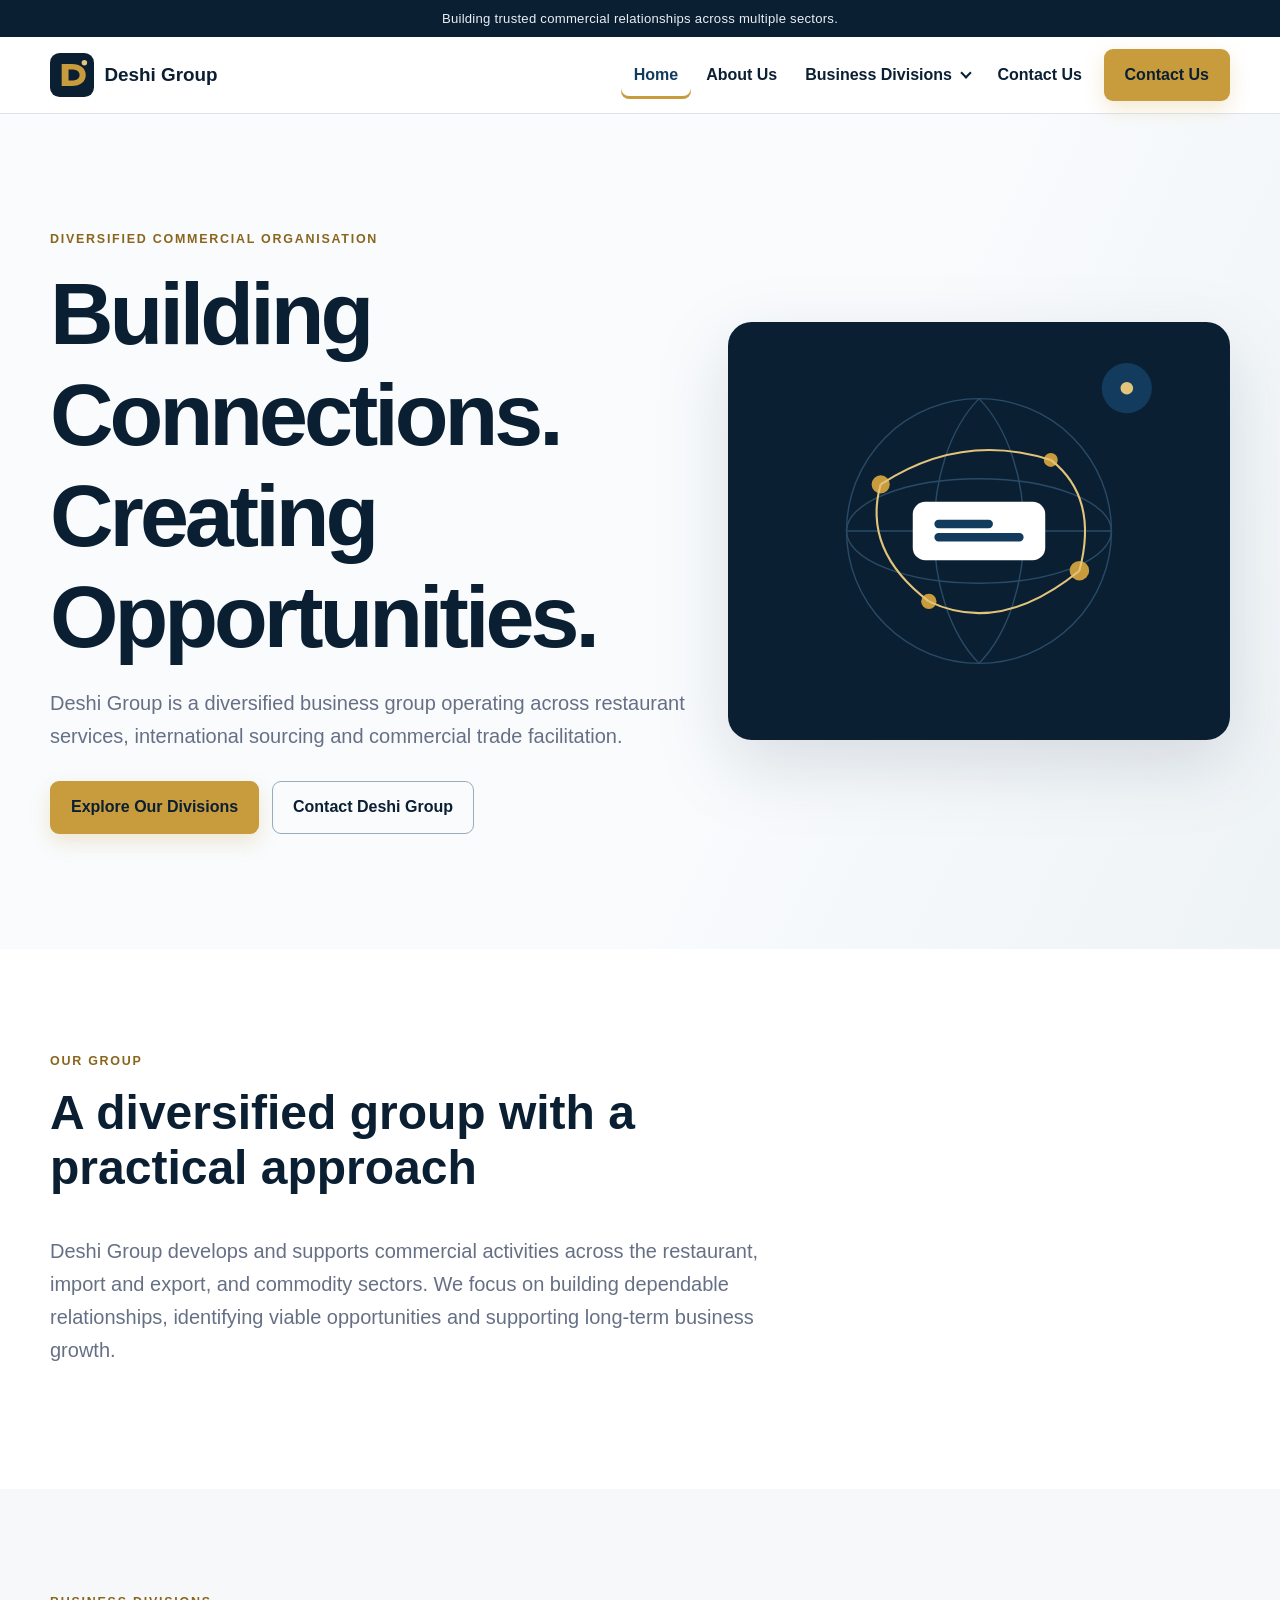
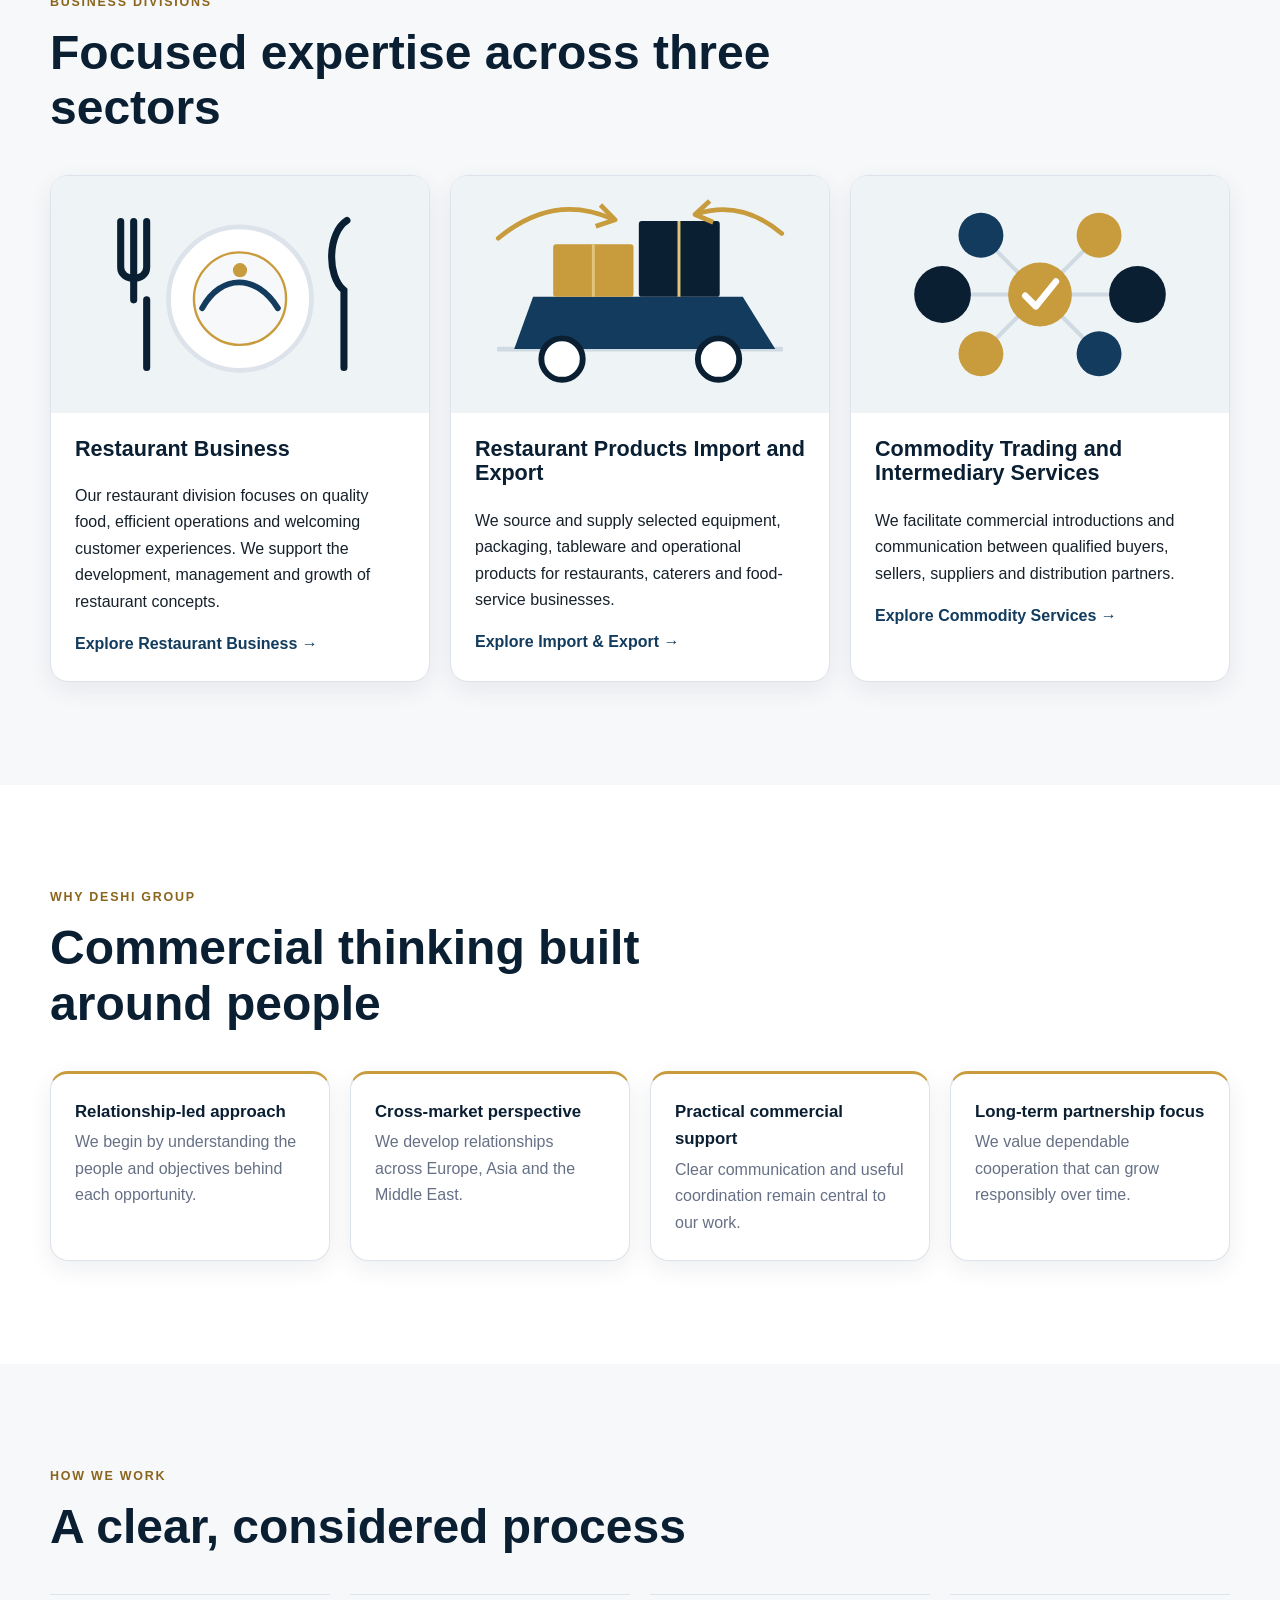
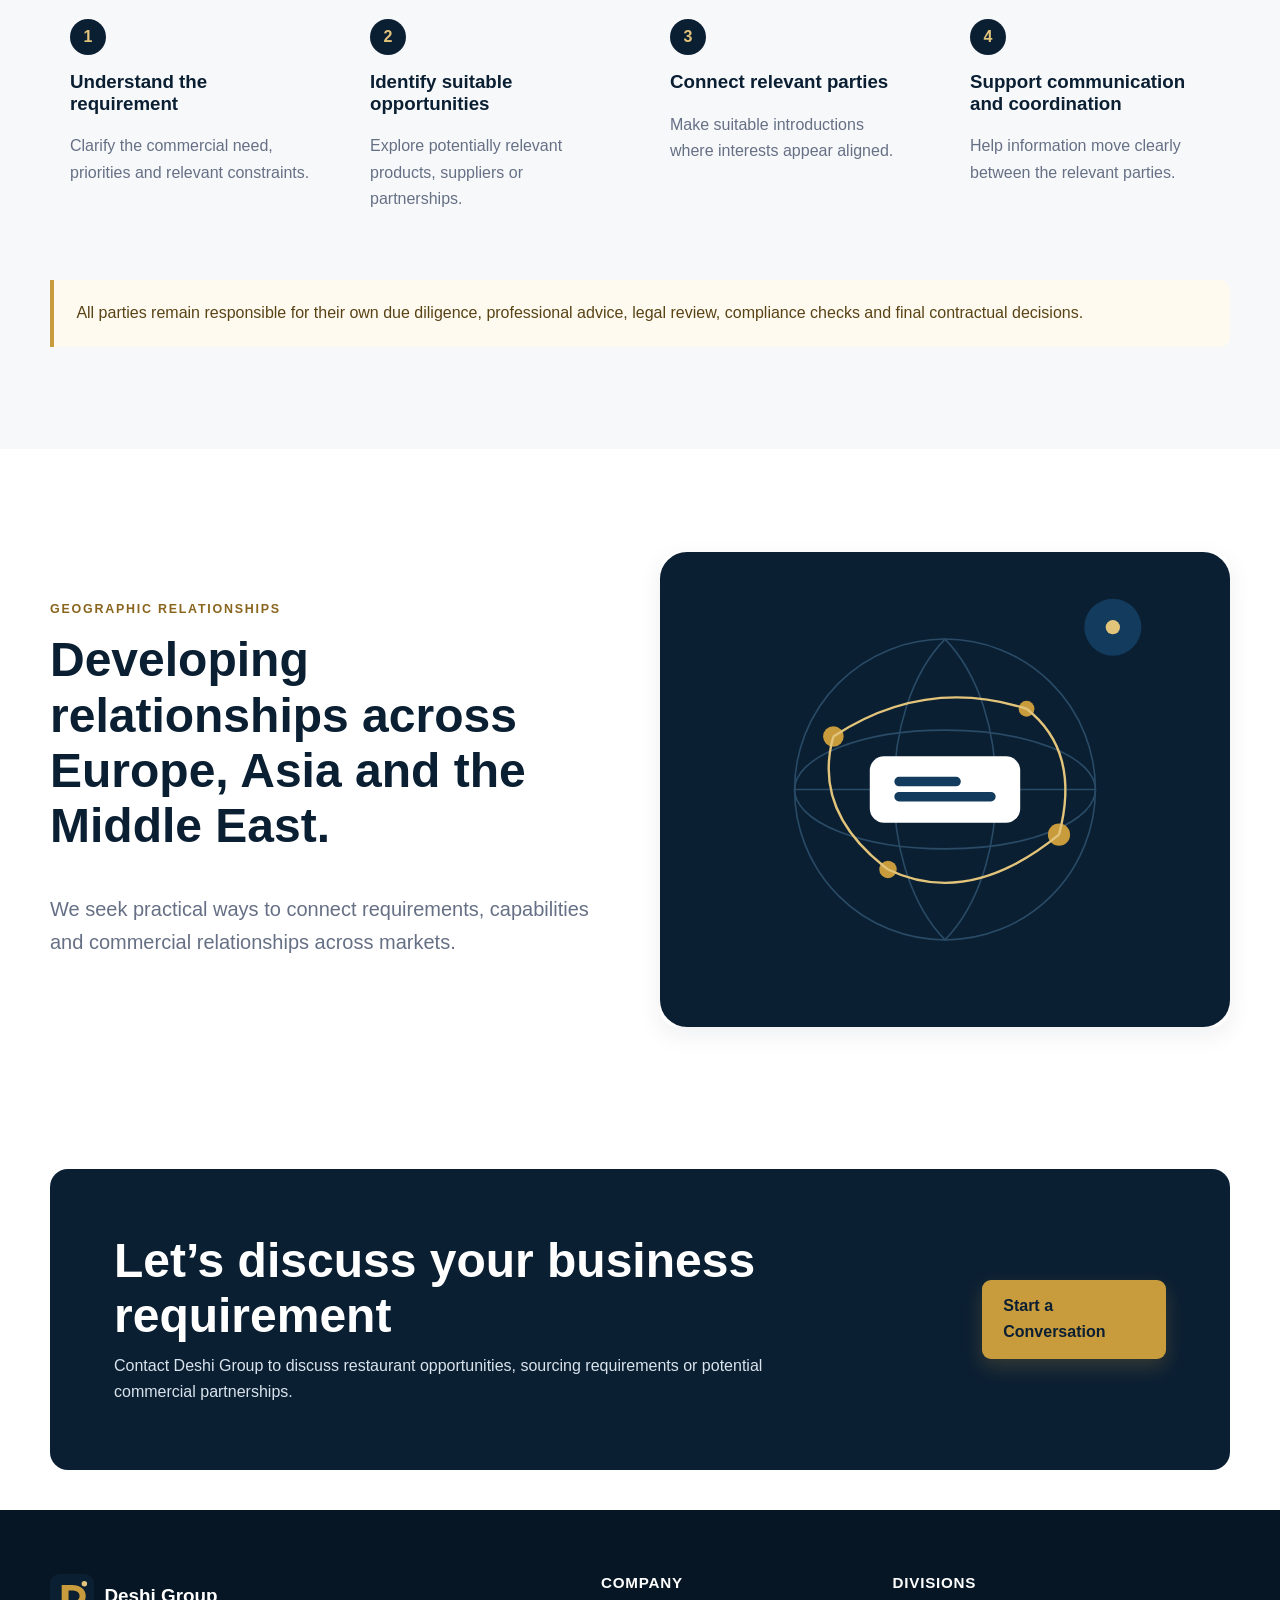
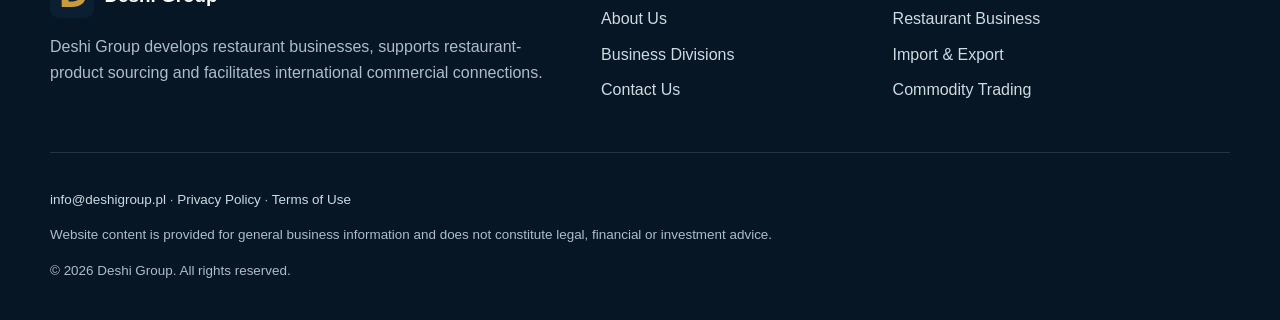
==== deshi-group-website/index.html @ 90df2161 "Initial commit via Netlify [skip ci]" ====
<!doctype html><html lang="en" class="no-js"><head>
<meta charset="utf-8"><meta name="viewport" content="width=device-width,initial-scale=1">
<title>Deshi Group | Building Connections. Creating Opportunities.</title>
<meta name="description" content="Deshi Group develops restaurant businesses, supports restaurant-product sourcing and facilitates commercial connections across Europe, Asia and the Middle East.">
<link rel="canonical" href="https://deshigroup.pl/"><meta property="og:title" content="Deshi Group | Building Connections. Creating Opportunities."><meta property="og:description" content="A diversified commercial group focused on restaurant services, sourcing and trade facilitation."><meta property="og:type" content="website"><meta property="og:url" content="https://deshigroup.pl/"><meta property="og:image" content="https://deshigroup.pl/images/hero-business.svg"><meta name="twitter:card" content="summary_large_image"><meta name="twitter:title" content="Deshi Group"><meta name="twitter:description" content="Building connections and creating commercial opportunities."><meta name="twitter:image" content="https://deshigroup.pl/images/hero-business.svg">
<link rel="icon" href="images/favicon.svg" type="image/svg+xml"><link rel="manifest" href="site.webmanifest"><meta name="theme-color" content="#0B1F33"><link rel="stylesheet" href="css/style.css"><script defer src="js/script.js"></script>
<script type="application/ld+json">{"@context":"https://schema.org","@type":"Organization","name":"Deshi Group","url":"https://deshigroup.pl/","email":"info@deshigroup.pl","logo":"https://deshigroup.pl/images/logo-placeholder.svg"}</script></head><body>
<a class="skip-link" href="#main">Skip to content</a><div class="announcement">Building trusted commercial relationships across multiple sectors.</div>
<header class="site-header"><div class="container header-inner"><a class="brand" href="index.html"><img src="images/logo-placeholder.svg" alt="" width="44" height="44">Deshi Group</a><button class="nav-toggle js-only" type="button" aria-expanded="false" aria-controls="site-navigation" aria-label="Open navigation"><span></span></button><nav class="site-nav" id="site-navigation" aria-label="Primary navigation"><ul class="nav-list"><li><a class="nav-link active" aria-current="page" href="index.html">Home</a></li><li><a class="nav-link" href="about.html">About Us</a></li><li class="dropdown-wrap"><button class="dropdown-toggle" type="button" aria-expanded="false" aria-controls="division-menu">Business Divisions <span class="chevron" aria-hidden="true"></span></button><ul class="dropdown-menu" id="division-menu"><li><a href="divisions.html">Divisions Overview</a></li><li><a href="restaurant.html">Restaurant Business</a></li><li><a href="import-export.html">Import &amp; Export</a></li><li><a href="commodity-trading.html">Commodity Trading</a></li></ul></li><li><a class="nav-link" href="contact.html">Contact Us</a></li><li class="nav-cta"><a class="btn btn-primary" href="contact.html">Contact Us</a></li></ul></nav></div></header>
<main id="main">
<section class="hero"><div class="container hero-grid"><div><p class="eyebrow">Diversified commercial organisation</p><h1>Building Connections. Creating Opportunities.</h1><p class="lead">Deshi Group is a diversified business group operating across restaurant services, international sourcing and commercial trade facilitation.</p><div class="button-row"><a class="btn btn-primary" href="divisions.html">Explore Our Divisions</a><a class="btn btn-secondary" href="contact.html">Contact Deshi Group</a></div></div><div class="hero-visual"><img src="images/hero-business.svg" alt="Abstract illustration of connected international markets and partnerships" width="720" height="600"></div></div></section>
<section class="section"><div class="container"><p class="eyebrow">Our group</p><h2 class="section-title">A diversified group with a practical approach</h2><p class="lead">Deshi Group develops and supports commercial activities across the restaurant, import and export, and commodity sectors. We focus on building dependable relationships, identifying viable opportunities and supporting long-term business growth.</p></div></section>
<section class="section surface"><div class="container"><p class="eyebrow">Business divisions</p><h2 class="section-title">Focused expertise across three sectors</h2><div class="grid-3">
<article class="card division-card"><img src="images/restaurant.svg" alt="Abstract place setting representing restaurant operations" width="640" height="400" loading="lazy"><div class="card-body"><h3>Restaurant Business</h3><p>Our restaurant division focuses on quality food, efficient operations and welcoming customer experiences. We support the development, management and growth of restaurant concepts.</p><a class="text-link" href="restaurant.html">Explore Restaurant Business</a></div></article>
<article class="card division-card"><img src="images/import-export.svg" alt="Abstract freight and product boxes representing international sourcing" width="640" height="400" loading="lazy"><div class="card-body"><h3>Restaurant Products Import and Export</h3><p>We source and supply selected equipment, packaging, tableware and operational products for restaurants, caterers and food-service businesses.</p><a class="text-link" href="import-export.html">Explore Import &amp; Export</a></div></article>
<article class="card division-card"><img src="images/commodity-trading.svg" alt="Abstract network representing commercial introductions" width="640" height="400" loading="lazy"><div class="card-body"><h3>Commodity Trading and Intermediary Services</h3><p>We facilitate commercial introductions and communication between qualified buyers, sellers, suppliers and distribution partners.</p><a class="text-link" href="commodity-trading.html">Explore Commodity Services</a></div></article></div></div></section>
<section class="section"><div class="container"><p class="eyebrow">Why Deshi Group</p><h2 class="section-title">Commercial thinking built around people</h2><div class="grid-4"><div class="card icon-card"><strong>Relationship-led approach</strong><span class="muted">We begin by understanding the people and objectives behind each opportunity.</span></div><div class="card icon-card"><strong>Cross-market perspective</strong><span class="muted">We develop relationships across Europe, Asia and the Middle East.</span></div><div class="card icon-card"><strong>Practical commercial support</strong><span class="muted">Clear communication and useful coordination remain central to our work.</span></div><div class="card icon-card"><strong>Long-term partnership focus</strong><span class="muted">We value dependable cooperation that can grow responsibly over time.</span></div></div></div></section>
<section class="section surface"><div class="container"><p class="eyebrow">How we work</p><h2 class="section-title">A clear, considered process</h2><div class="grid-4 process"><article><h3>Understand the requirement</h3><p class="muted">Clarify the commercial need, priorities and relevant constraints.</p></article><article><h3>Identify suitable opportunities</h3><p class="muted">Explore potentially relevant products, suppliers or partnerships.</p></article><article><h3>Connect relevant parties</h3><p class="muted">Make suitable introductions where interests appear aligned.</p></article><article><h3>Support communication and coordination</h3><p class="muted">Help information move clearly between the relevant parties.</p></article></div><div class="notice" style="margin-top:2rem">All parties remain responsible for their own due diligence, professional advice, legal review, compliance checks and final contractual decisions.</div></div></section>
<section class="section"><div class="container split"><div><p class="eyebrow">Geographic relationships</p><h2 class="section-title">Developing relationships across Europe, Asia and the Middle East.</h2><p class="lead">We seek practical ways to connect requirements, capabilities and commercial relationships across markets.</p></div><img src="images/hero-business.svg" alt="Abstract connected market network" width="720" height="600" loading="lazy"></div></section>
<section class="section-sm"><div class="container"><div class="cta"><div><h2>Let’s discuss your business requirement</h2><p>Contact Deshi Group to discuss restaurant opportunities, sourcing requirements or potential commercial partnerships.</p></div><a class="btn btn-primary" href="contact.html">Start a Conversation</a></div></div></section>
</main>
<footer class="site-footer"><div class="container"><div class="footer-grid"><div><a class="brand" href="index.html"><img src="images/logo-placeholder.svg" alt="" width="44" height="44">Deshi Group</a><p>Deshi Group develops restaurant businesses, supports restaurant-product sourcing and facilitates international commercial connections.</p></div><div><h3>Company</h3><ul><li><a href="about.html">About Us</a></li><li><a href="divisions.html">Business Divisions</a></li><li><a href="contact.html">Contact Us</a></li></ul></div><div><h3>Divisions</h3><ul><li><a href="restaurant.html">Restaurant Business</a></li><li><a href="import-export.html">Import &amp; Export</a></li><li><a href="commodity-trading.html">Commodity Trading</a></li></ul></div></div><div class="footer-bottom"><p><a href="mailto:info@deshigroup.pl">info@deshigroup.pl</a> · <a href="privacy.html">Privacy Policy</a> · <a href="terms.html">Terms of Use</a></p><p>Website content is provided for general business information and does not constitute legal, financial or investment advice.</p><p>© <span data-year>2026</span> Deshi Group. All rights reserved.</p></div></div></footer><button class="back-to-top js-only" type="button" aria-label="Back to top">↑</button></body></html>
---- deshi-group-website/css/style.css ----
:root{--navy:#0B1F33;--blue:#123B5D;--gold:#C89B3C;--light-gold:#E2C47A;--off:#F7F8FA;--white:#fff;--text:#17212B;--muted:#667085;--border:#DDE3EA;--success:#18794E;--error:#B42318;--shadow:0 16px 40px rgba(11,31,51,.1);--shadow-sm:0 8px 24px rgba(11,31,51,.07);--radius:18px;--radius-sm:10px;--max:1180px;--space:clamp(3.5rem,8vw,7rem);--header:76px}
*{box-sizing:border-box}html{scroll-behavior:smooth}body{margin:0;font-family:Inter,Arial,Helvetica,sans-serif;color:var(--text);background:var(--white);line-height:1.65;-webkit-font-smoothing:antialiased}body.menu-open{overflow:hidden}img,svg{max-width:100%;height:auto;display:block}a{color:var(--blue);text-decoration-thickness:1px;text-underline-offset:3px}a:hover{color:var(--navy)}button,input,select,textarea{font:inherit}button{cursor:pointer}.container{width:min(calc(100% - 2rem),var(--max));margin-inline:auto}.section{padding:var(--space) 0}.section-sm{padding:2.5rem 0}.surface{background:var(--off)}.eyebrow{margin:0 0 .8rem;color:#8a651d;font-size:.78rem;font-weight:800;letter-spacing:.14em;text-transform:uppercase}.section-title,.page-title,h1,h2,h3{line-height:1.15;color:var(--navy);margin-top:0}.section-title{font-size:clamp(2rem,4vw,3rem);max-width:760px}.page-title{font-size:clamp(2.5rem,6vw,4.5rem);max-width:850px}.lead{font-size:clamp(1.05rem,2vw,1.25rem);color:var(--muted);max-width:760px}.muted{color:var(--muted)}.gold-rule{width:52px;height:3px;background:var(--gold);border:0;margin:1.25rem 0}.skip-link{position:fixed;left:1rem;top:-100px;z-index:9999;background:var(--gold);color:var(--navy);padding:.75rem 1rem;border-radius:0 0 8px 8px;font-weight:800}.skip-link:focus{top:0}.announcement{background:var(--navy);color:#e9eef4;text-align:center;padding:.48rem 1rem;font-size:.82rem;letter-spacing:.02em}.site-header{position:sticky;top:0;z-index:1000;background:rgba(255,255,255,.97);border-bottom:1px solid var(--border);backdrop-filter:blur(12px)}.header-inner{min-height:var(--header);display:flex;align-items:center;justify-content:space-between;gap:1rem}.brand{display:flex;align-items:center;gap:.65rem;text-decoration:none;color:var(--navy);font-weight:800;font-size:1.18rem}.brand img{width:44px;height:44px}.nav-toggle{width:46px;height:46px;border:1px solid var(--border);border-radius:10px;background:var(--white);display:grid;place-items:center}.nav-toggle span,.nav-toggle span::before,.nav-toggle span::after{content:"";display:block;width:21px;height:2px;background:var(--navy);position:relative;transition:.2s}.nav-toggle span::before{position:absolute;top:-7px}.nav-toggle span::after{position:absolute;top:7px}.nav-toggle[aria-expanded=true] span{background:transparent}.nav-toggle[aria-expanded=true] span::before{top:0;transform:rotate(45deg)}.nav-toggle[aria-expanded=true] span::after{top:0;transform:rotate(-45deg)}.site-nav{display:none;position:absolute;top:100%;left:0;width:100%;background:var(--white);border-bottom:1px solid var(--border);padding:1rem}.site-nav.open{display:block}.nav-list{list-style:none;margin:0;padding:0;display:flex;flex-direction:column;gap:.25rem}.nav-link,.dropdown-toggle{display:flex;align-items:center;justify-content:space-between;width:100%;padding:.85rem 1rem;border:0;background:none;color:var(--navy);text-decoration:none;font-weight:700;border-radius:8px}.nav-link:hover,.nav-link.active,.dropdown-toggle:hover,.dropdown-toggle.active{background:var(--off);color:var(--blue)}.nav-link.active{box-shadow:inset 3px 0 var(--gold)}.dropdown-wrap{position:relative}.chevron{width:8px;height:8px;border-right:2px solid currentColor;border-bottom:2px solid currentColor;transform:rotate(45deg);margin:-4px 0 0 .6rem}.dropdown-menu{display:none;list-style:none;margin:.25rem 0 .5rem;padding:.35rem;background:var(--off);border-radius:10px}.dropdown-menu.open{display:block}.dropdown-menu a{display:block;padding:.7rem .8rem;border-radius:7px;text-decoration:none;font-size:.92rem}.nav-cta{margin-top:.5rem}.btn{display:inline-flex;align-items:center;justify-content:center;min-height:48px;padding:.75rem 1.25rem;border:1px solid transparent;border-radius:9px;text-decoration:none;font-weight:800;transition:transform .2s,box-shadow .2s,background .2s}.btn:hover{transform:translateY(-2px)}.btn-primary{background:var(--gold);color:var(--navy);box-shadow:0 8px 20px rgba(200,155,60,.22)}.btn-primary:hover{background:var(--light-gold);color:var(--navy)}.btn-secondary{background:transparent;border-color:#9aabb9;color:var(--navy)}.btn-secondary:hover{border-color:var(--navy);color:var(--navy)}.btn-light{border-color:rgba(255,255,255,.45);color:var(--white)}.btn-light:hover{background:var(--white);color:var(--navy)}.button-row{display:flex;flex-wrap:wrap;gap:.8rem;margin-top:1.75rem}.hero{padding:clamp(4rem,9vw,8rem) 0;background:linear-gradient(115deg,#f9fbfd 60%,#eef3f6);overflow:hidden}.hero-grid{display:grid;gap:2.5rem;align-items:center}.hero h1{font-size:clamp(2.75rem,7vw,5.5rem);letter-spacing:-.045em;margin-bottom:1.25rem}.hero-visual img{width:100%;filter:drop-shadow(0 25px 35px rgba(11,31,51,.13))}.page-hero{padding:clamp(3.5rem,7vw,6rem) 0;background:var(--navy);color:#dfe7ee;position:relative;overflow:hidden}.page-hero::after{content:"";position:absolute;width:360px;height:360px;border:1px solid rgba(226,196,122,.18);border-radius:50%;right:-120px;top:-170px}.page-hero .page-title{color:var(--white);margin-bottom:1rem}.page-hero .lead{color:#c8d4df}.grid-2,.grid-3,.grid-4{display:grid;gap:1.25rem}.card{background:var(--white);border:1px solid var(--border);border-radius:var(--radius);overflow:hidden;box-shadow:var(--shadow-sm);height:100%}.card-body{padding:1.5rem}.division-card{transition:transform .25s,box-shadow .25s}.division-card:hover{transform:translateY(-6px);box-shadow:var(--shadow)}.division-card img{width:100%;aspect-ratio:16/10;object-fit:cover;background:#edf2f5}.division-card h3{font-size:1.35rem}.text-link{font-weight:800;text-decoration:none}.text-link::after{content:" →"}.icon-card{padding:1.5rem;border-top:3px solid var(--gold)}.icon-card strong{display:block;color:var(--navy);font-size:1.05rem;margin-bottom:.25rem}.process{counter-reset:step}.process article{position:relative;padding:1.5rem 1.25rem 1.25rem;border-left:1px solid var(--border)}.process article::before{counter-increment:step;content:counter(step);display:grid;place-items:center;width:36px;height:36px;border-radius:50%;background:var(--navy);color:var(--light-gold);font-weight:800;margin-bottom:1rem}.notice{padding:1.25rem 1.4rem;border-left:4px solid var(--gold);background:#fffaf0;border-radius:0 var(--radius-sm) var(--radius-sm) 0;color:#594315}.notice.info{background:#f1f6fa;color:var(--blue);border-color:var(--blue)}.notice.danger{background:#fff4f2;color:#7a271a;border-color:var(--error)}.split{display:grid;gap:2.5rem;align-items:center}.split img{border-radius:var(--radius);box-shadow:var(--shadow-sm)}.check-list,.plain-list{margin:1.25rem 0;padding:0;list-style:none}.check-list li,.plain-list li{padding:.55rem 0 .55rem 1.75rem;position:relative;border-bottom:1px solid var(--border)}.check-list li::before{content:"✓";position:absolute;left:0;color:var(--success);font-weight:900}.plain-list li::before{content:"—";position:absolute;left:0;color:var(--gold);font-weight:900}.cta{background:var(--navy);color:#d9e3ec;border-radius:var(--radius);padding:clamp(2rem,5vw,4rem);display:flex;flex-direction:column;align-items:flex-start;justify-content:space-between;gap:1.5rem}.cta h2{color:var(--white);font-size:clamp(1.8rem,4vw,3rem);margin-bottom:.6rem}.cta p{max-width:720px;margin:0}.contact-grid{display:grid;gap:2rem}.contact-details{padding:2rem;background:var(--navy);color:#d8e2eb;border-radius:var(--radius)}.contact-details h2,.contact-details a{color:var(--white)}.contact-item{padding:1rem 0;border-bottom:1px solid rgba(255,255,255,.13)}.contact-item span{display:block;color:var(--light-gold);font-size:.75rem;font-weight:800;text-transform:uppercase;letter-spacing:.1em}.form-card{padding:clamp(1.4rem,4vw,2.5rem)}.form-grid{display:grid;gap:1.15rem}.field label,.field legend{display:block;font-weight:800;color:var(--navy);margin-bottom:.35rem}.required{color:var(--error)}.field input,.field select,.field textarea{width:100%;min-height:48px;padding:.75rem;border:1px solid #aeb9c4;border-radius:8px;background:var(--white);color:var(--text)}.field textarea{min-height:150px;resize:vertical}.field input:focus,.field select:focus,.field textarea:focus{outline:3px solid rgba(200,155,60,.28);border-color:#86651e}.field [aria-invalid=true]{border-color:var(--error);background:#fff8f7}.error-message{min-height:1.2em;margin:.25rem 0 0;color:var(--error);font-size:.85rem}.checkbox{display:flex;gap:.7rem;align-items:flex-start}.checkbox input{width:20px;height:20px;margin-top:.2rem;flex:0 0 auto}.form-status{padding:.75rem 0;font-weight:700}.legal-content{max-width:850px}.legal-content h2{margin-top:2.5rem}.legal-content h3{margin-top:1.8rem}.site-footer{background:#071624;color:#adbdca;padding:4rem 0 1.5rem}.footer-grid{display:grid;gap:2rem}.site-footer h2,.site-footer h3,.site-footer .brand{color:var(--white)}.site-footer h3{font-size:.95rem;letter-spacing:.05em;text-transform:uppercase}.site-footer ul{list-style:none;margin:0;padding:0}.site-footer li{margin:.55rem 0}.site-footer a{color:#cfdae3;text-decoration:none}.site-footer a:hover{color:var(--light-gold)}.footer-bottom{border-top:1px solid rgba(255,255,255,.12);margin-top:2.5rem;padding-top:1.4rem;font-size:.84rem}.back-to-top{position:fixed;right:1rem;bottom:1rem;width:46px;height:46px;border:0;border-radius:50%;background:var(--gold);color:var(--navy);font-size:1.2rem;font-weight:900;box-shadow:var(--shadow);opacity:0;visibility:hidden;transform:translateY(10px);transition:.2s;z-index:900}.back-to-top.visible{opacity:1;visibility:visible;transform:none}.center-card{max-width:720px;margin:auto;text-align:center;padding:clamp(2rem,6vw,5rem)}:focus-visible{outline:3px solid var(--gold);outline-offset:3px}.no-js .js-only{display:none}
@media(min-width:700px){.grid-2{grid-template-columns:repeat(2,1fr)}.grid-3{grid-template-columns:repeat(3,1fr)}.grid-4{grid-template-columns:repeat(2,1fr)}.form-grid.two{grid-template-columns:repeat(2,1fr)}.field.full{grid-column:1/-1}.footer-grid{grid-template-columns:2fr 1fr 1.3fr}.cta{flex-direction:row;align-items:center}.cta .button-row{margin-top:0;flex:0 0 auto}}
@media(min-width:900px){.nav-toggle{display:none}.site-nav{display:block!important;position:static;width:auto;border:0;padding:0;background:transparent}.nav-list{flex-direction:row;align-items:center;gap:.15rem}.nav-link,.dropdown-toggle{width:auto;padding:.65rem .8rem}.nav-link.active{box-shadow:inset 0 -3px var(--gold);background:transparent}.nav-cta{margin:0 0 0 .4rem}.dropdown-menu{position:absolute;top:calc(100% + 12px);left:0;width:255px;margin:0;padding:.5rem;background:var(--white);border:1px solid var(--border);box-shadow:var(--shadow);z-index:10}.dropdown-menu::before{content:"";position:absolute;top:-13px;left:0;width:100%;height:13px}.hero-grid{grid-template-columns:1.12fr .88fr}.split{grid-template-columns:1fr 1fr}.split.reverse>*:first-child{order:2}.grid-4{grid-template-columns:repeat(4,1fr)}.contact-grid{grid-template-columns:.8fr 1.2fr}.process article{border-left:0;border-top:1px solid var(--border)}}
@media(prefers-reduced-motion:reduce){html{scroll-behavior:auto}*,*::before,*::after{animation-duration:.01ms!important;transition-duration:.01ms!important}}
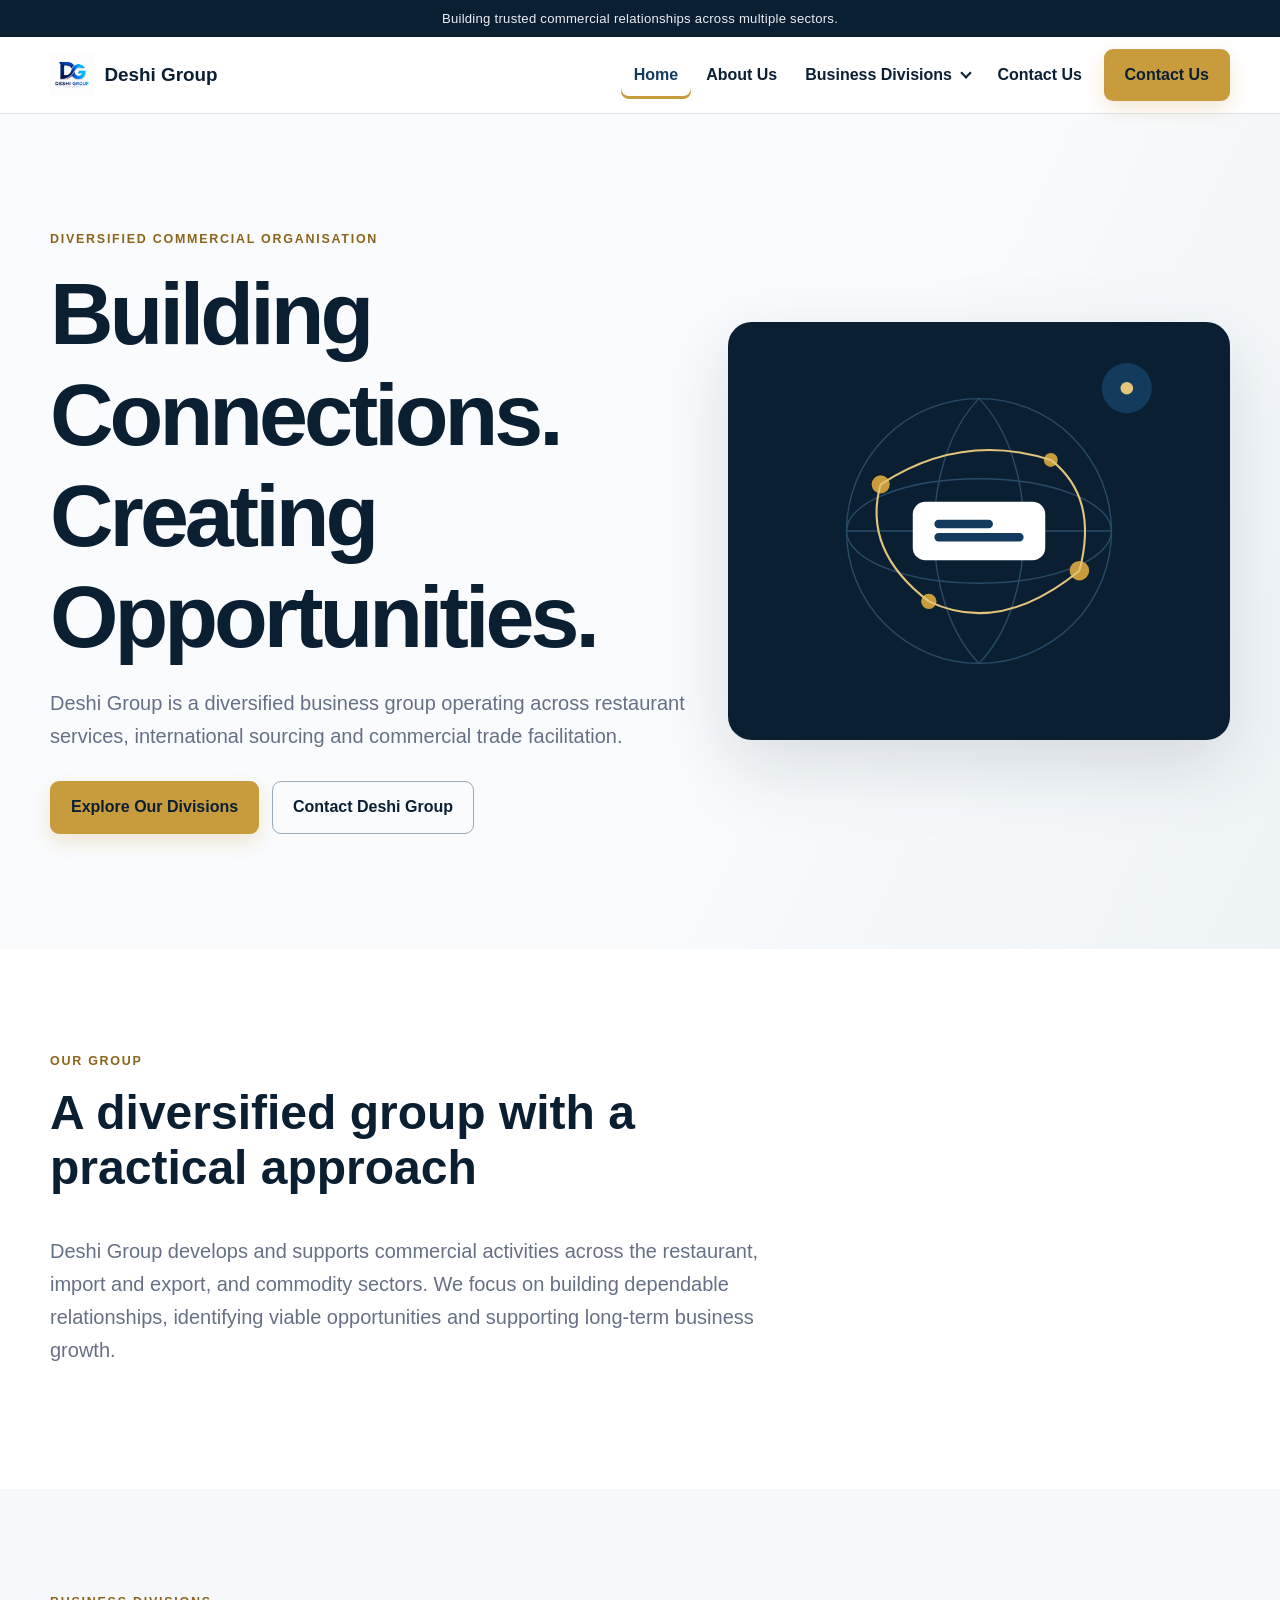
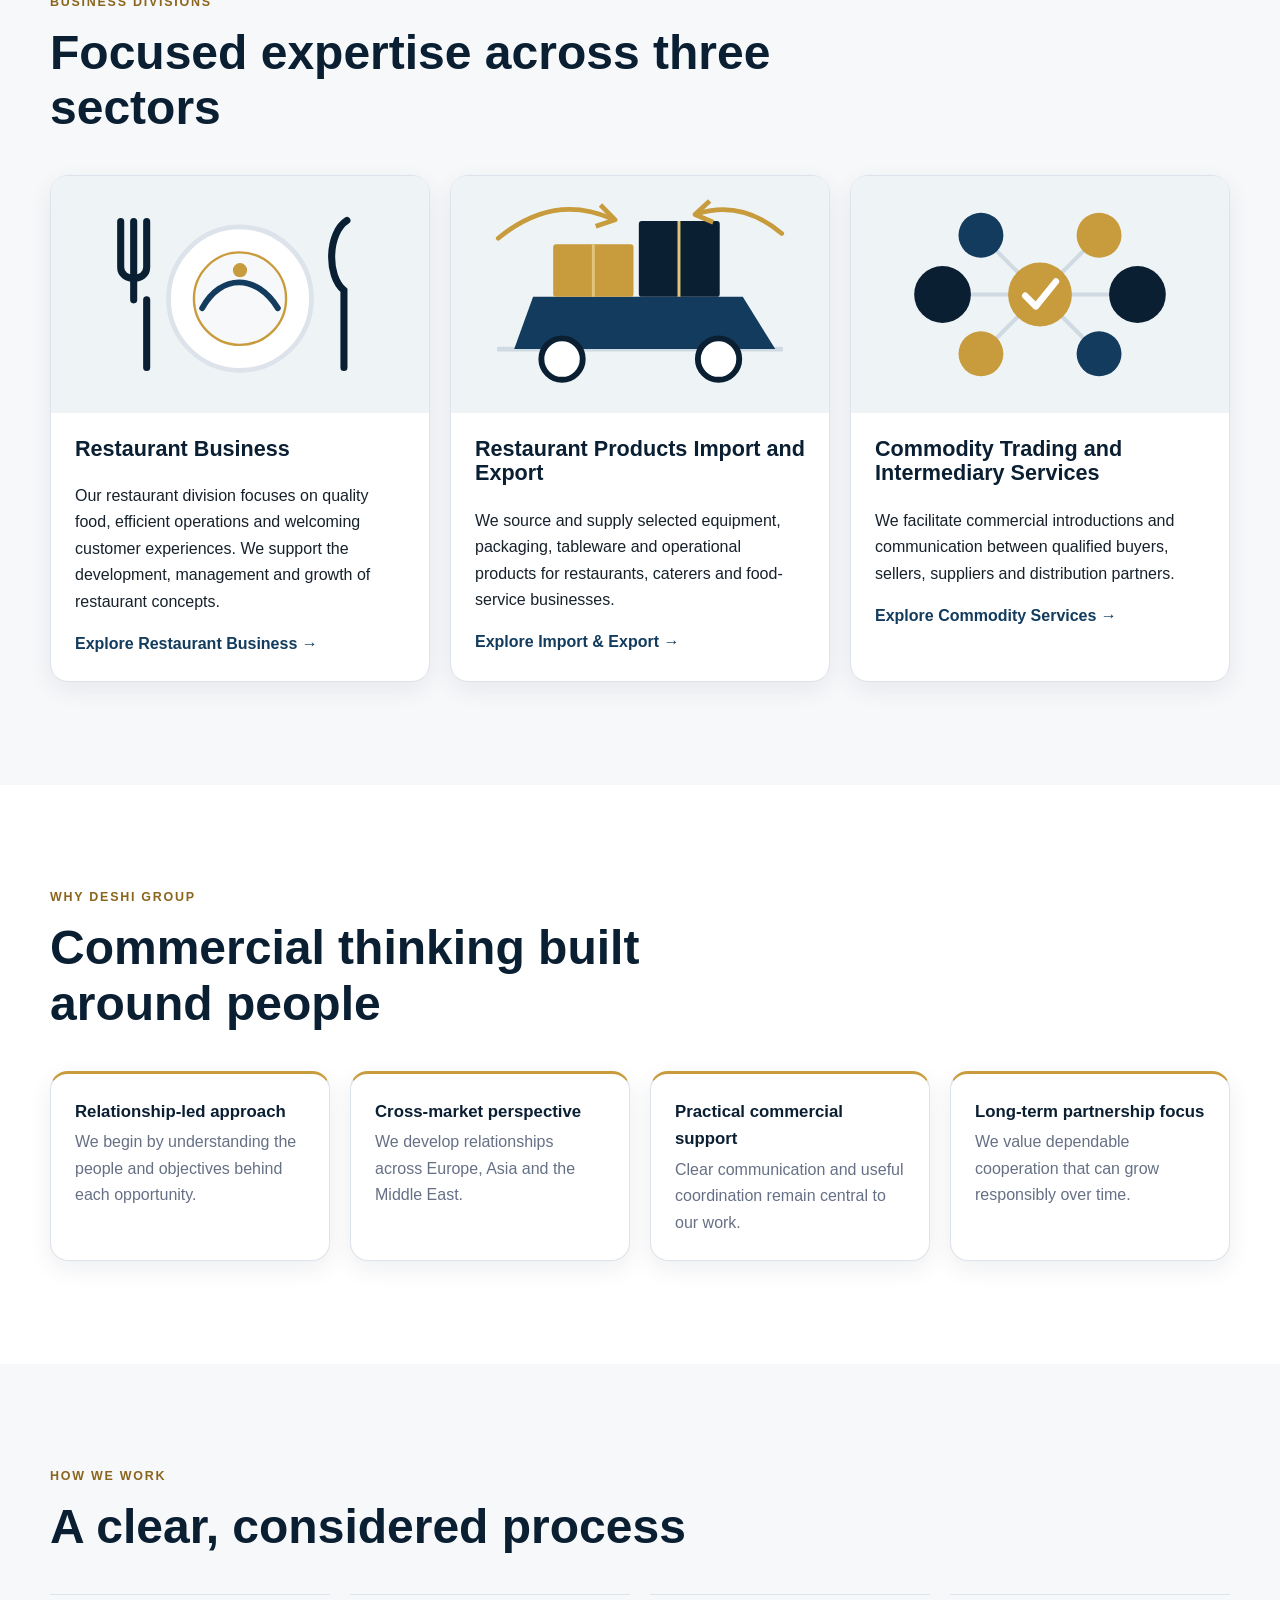
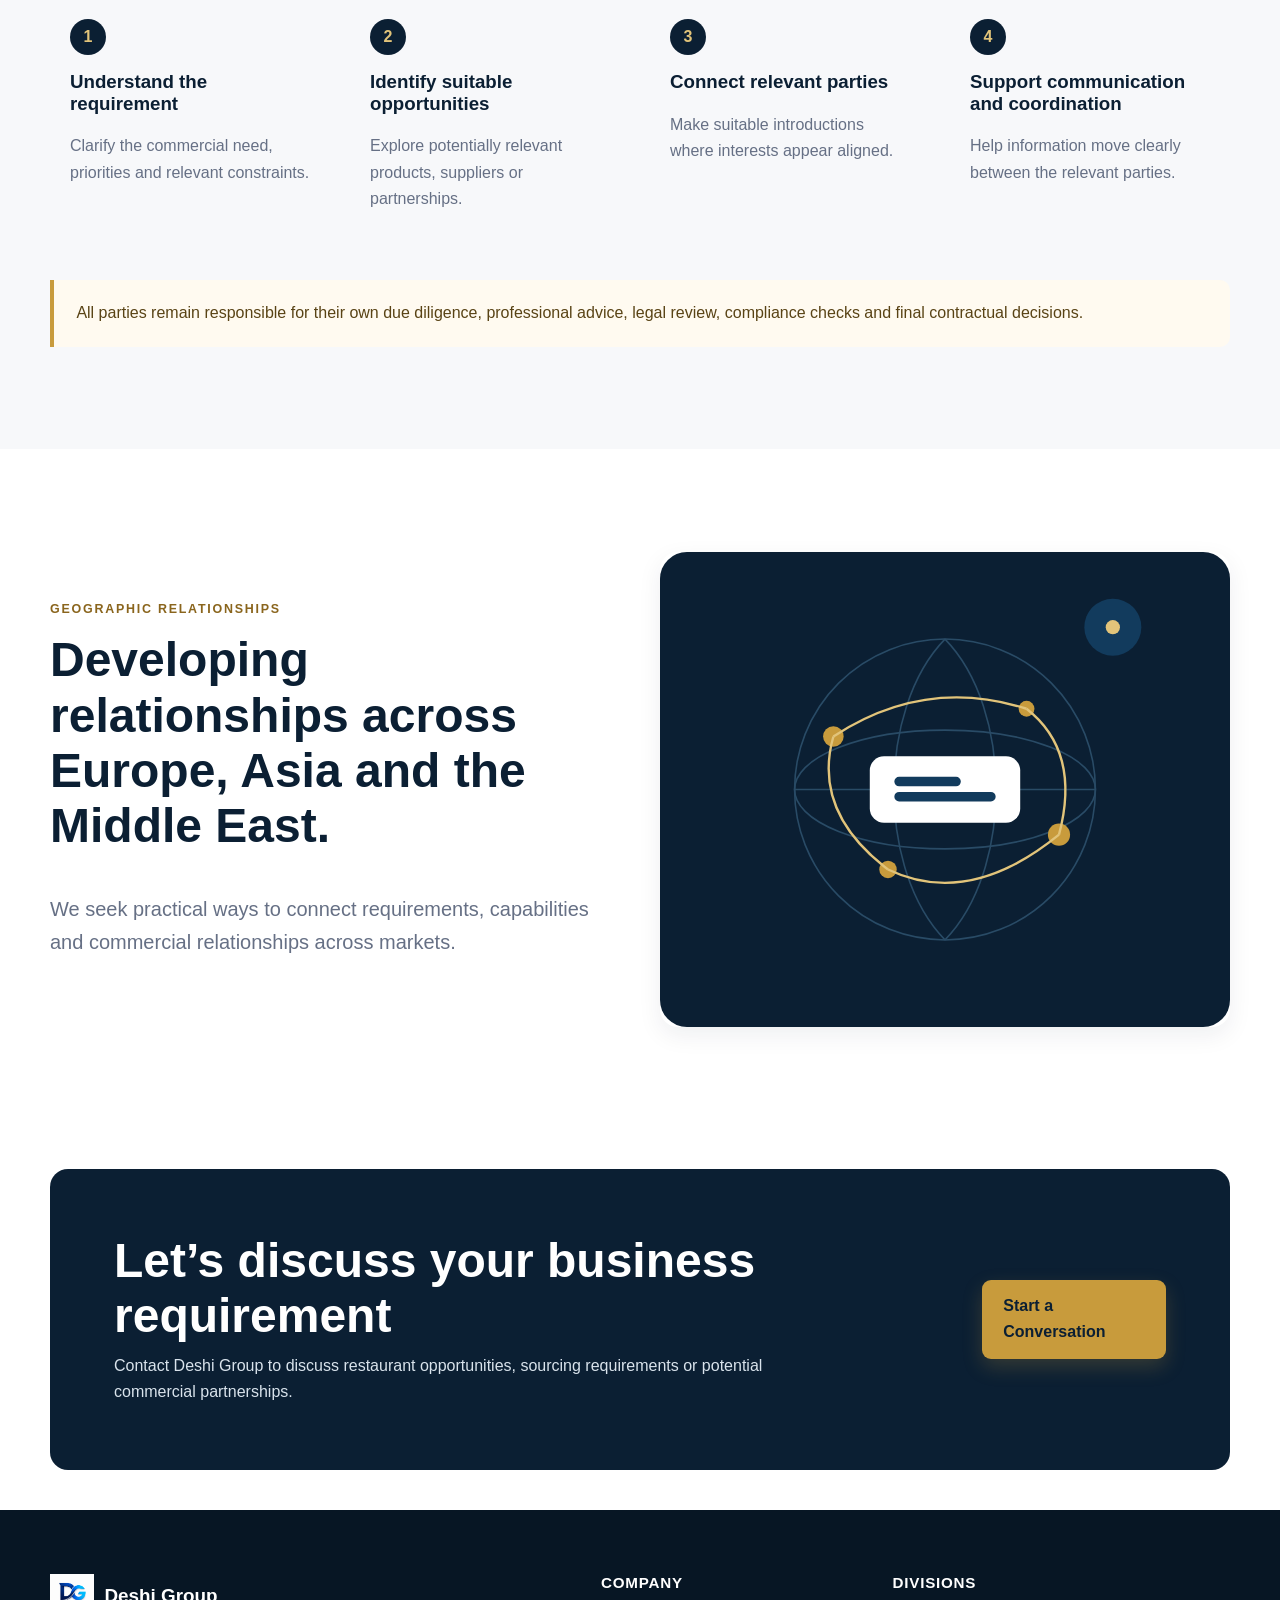
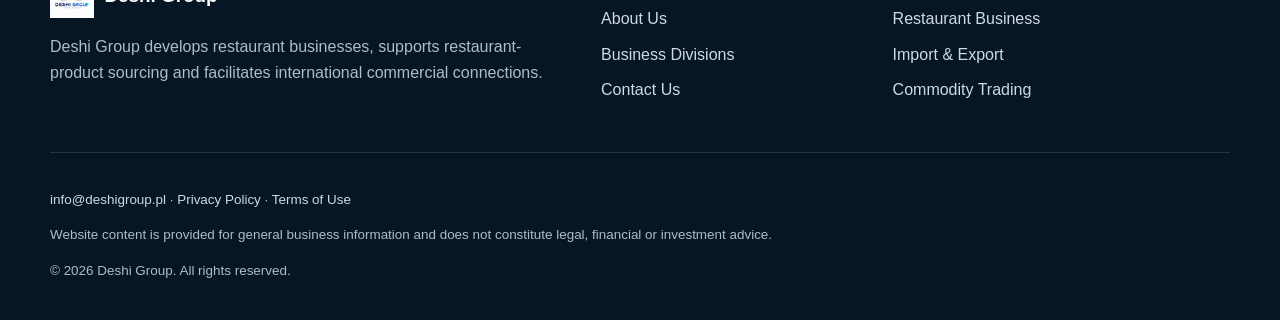
==== commit 27f86bf0: "Update index.html" ====
--- a/deshi-group-website/index.html
+++ b/deshi-group-website/index.html
@@ -4,9 +4,9 @@
 <meta name="description" content="Deshi Group develops restaurant businesses, supports restaurant-product sourcing and facilitates commercial connections across Europe, Asia and the Middle East.">
 <link rel="canonical" href="https://deshigroup.pl/"><meta property="og:title" content="Deshi Group | Building Connections. Creating Opportunities."><meta property="og:description" content="A diversified commercial group focused on restaurant services, sourcing and trade facilitation."><meta property="og:type" content="website"><meta property="og:url" content="https://deshigroup.pl/"><meta property="og:image" content="https://deshigroup.pl/images/hero-business.svg"><meta name="twitter:card" content="summary_large_image"><meta name="twitter:title" content="Deshi Group"><meta name="twitter:description" content="Building connections and creating commercial opportunities."><meta name="twitter:image" content="https://deshigroup.pl/images/hero-business.svg">
 <link rel="icon" href="images/favicon.svg" type="image/svg+xml"><link rel="manifest" href="site.webmanifest"><meta name="theme-color" content="#0B1F33"><link rel="stylesheet" href="css/style.css"><script defer src="js/script.js"></script>
-<script type="application/ld+json">{"@context":"https://schema.org","@type":"Organization","name":"Deshi Group","url":"https://deshigroup.pl/","email":"info@deshigroup.pl","logo":"https://deshigroup.pl/images/logo-placeholder.svg"}</script></head><body>
+<script type="application/ld+json">{"@context":"https://schema.org","@type":"Organization","name":"Deshi Group","url":"https://deshigroup.pl/","email":"info@deshigroup.pl","logo":"https://deshigroup.pl/images/logo-placeholder.png"}</script></head><body>
 <a class="skip-link" href="#main">Skip to content</a><div class="announcement">Building trusted commercial relationships across multiple sectors.</div>
-<header class="site-header"><div class="container header-inner"><a class="brand" href="index.html"><img src="images/logo-placeholder.svg" alt="" width="44" height="44">Deshi Group</a><button class="nav-toggle js-only" type="button" aria-expanded="false" aria-controls="site-navigation" aria-label="Open navigation"><span></span></button><nav class="site-nav" id="site-navigation" aria-label="Primary navigation"><ul class="nav-list"><li><a class="nav-link active" aria-current="page" href="index.html">Home</a></li><li><a class="nav-link" href="about.html">About Us</a></li><li class="dropdown-wrap"><button class="dropdown-toggle" type="button" aria-expanded="false" aria-controls="division-menu">Business Divisions <span class="chevron" aria-hidden="true"></span></button><ul class="dropdown-menu" id="division-menu"><li><a href="divisions.html">Divisions Overview</a></li><li><a href="restaurant.html">Restaurant Business</a></li><li><a href="import-export.html">Import &amp; Export</a></li><li><a href="commodity-trading.html">Commodity Trading</a></li></ul></li><li><a class="nav-link" href="contact.html">Contact Us</a></li><li class="nav-cta"><a class="btn btn-primary" href="contact.html">Contact Us</a></li></ul></nav></div></header>
+<header class="site-header"><div class="container header-inner"><a class="brand" href="index.html"><img src="images/logo-placeholder.png" alt="" width="44" height="44">Deshi Group</a><button class="nav-toggle js-only" type="button" aria-expanded="false" aria-controls="site-navigation" aria-label="Open navigation"><span></span></button><nav class="site-nav" id="site-navigation" aria-label="Primary navigation"><ul class="nav-list"><li><a class="nav-link active" aria-current="page" href="index.html">Home</a></li><li><a class="nav-link" href="about.html">About Us</a></li><li class="dropdown-wrap"><button class="dropdown-toggle" type="button" aria-expanded="false" aria-controls="division-menu">Business Divisions <span class="chevron" aria-hidden="true"></span></button><ul class="dropdown-menu" id="division-menu"><li><a href="divisions.html">Divisions Overview</a></li><li><a href="restaurant.html">Restaurant Business</a></li><li><a href="import-export.html">Import &amp; Export</a></li><li><a href="commodity-trading.html">Commodity Trading</a></li></ul></li><li><a class="nav-link" href="contact.html">Contact Us</a></li><li class="nav-cta"><a class="btn btn-primary" href="contact.html">Contact Us</a></li></ul></nav></div></header>
 <main id="main">
 <section class="hero"><div class="container hero-grid"><div><p class="eyebrow">Diversified commercial organisation</p><h1>Building Connections. Creating Opportunities.</h1><p class="lead">Deshi Group is a diversified business group operating across restaurant services, international sourcing and commercial trade facilitation.</p><div class="button-row"><a class="btn btn-primary" href="divisions.html">Explore Our Divisions</a><a class="btn btn-secondary" href="contact.html">Contact Deshi Group</a></div></div><div class="hero-visual"><img src="images/hero-business.svg" alt="Abstract illustration of connected international markets and partnerships" width="720" height="600"></div></div></section>
 <section class="section"><div class="container"><p class="eyebrow">Our group</p><h2 class="section-title">A diversified group with a practical approach</h2><p class="lead">Deshi Group develops and supports commercial activities across the restaurant, import and export, and commodity sectors. We focus on building dependable relationships, identifying viable opportunities and supporting long-term business growth.</p></div></section>
@@ -19,4 +19,4 @@
 <section class="section"><div class="container split"><div><p class="eyebrow">Geographic relationships</p><h2 class="section-title">Developing relationships across Europe, Asia and the Middle East.</h2><p class="lead">We seek practical ways to connect requirements, capabilities and commercial relationships across markets.</p></div><img src="images/hero-business.svg" alt="Abstract connected market network" width="720" height="600" loading="lazy"></div></section>
 <section class="section-sm"><div class="container"><div class="cta"><div><h2>Let’s discuss your business requirement</h2><p>Contact Deshi Group to discuss restaurant opportunities, sourcing requirements or potential commercial partnerships.</p></div><a class="btn btn-primary" href="contact.html">Start a Conversation</a></div></div></section>
 </main>
-<footer class="site-footer"><div class="container"><div class="footer-grid"><div><a class="brand" href="index.html"><img src="images/logo-placeholder.svg" alt="" width="44" height="44">Deshi Group</a><p>Deshi Group develops restaurant businesses, supports restaurant-product sourcing and facilitates international commercial connections.</p></div><div><h3>Company</h3><ul><li><a href="about.html">About Us</a></li><li><a href="divisions.html">Business Divisions</a></li><li><a href="contact.html">Contact Us</a></li></ul></div><div><h3>Divisions</h3><ul><li><a href="restaurant.html">Restaurant Business</a></li><li><a href="import-export.html">Import &amp; Export</a></li><li><a href="commodity-trading.html">Commodity Trading</a></li></ul></div></div><div class="footer-bottom"><p><a href="mailto:info@deshigroup.pl">info@deshigroup.pl</a> · <a href="privacy.html">Privacy Policy</a> · <a href="terms.html">Terms of Use</a></p><p>Website content is provided for general business information and does not constitute legal, financial or investment advice.</p><p>© <span data-year>2026</span> Deshi Group. All rights reserved.</p></div></div></footer><button class="back-to-top js-only" type="button" aria-label="Back to top">↑</button></body></html>
+<footer class="site-footer"><div class="container"><div class="footer-grid"><div><a class="brand" href="index.html"><img src="images/logo-placeholder.png" alt="" width="44" height="44">Deshi Group</a><p>Deshi Group develops restaurant businesses, supports restaurant-product sourcing and facilitates international commercial connections.</p></div><div><h3>Company</h3><ul><li><a href="about.html">About Us</a></li><li><a href="divisions.html">Business Divisions</a></li><li><a href="contact.html">Contact Us</a></li></ul></div><div><h3>Divisions</h3><ul><li><a href="restaurant.html">Restaurant Business</a></li><li><a href="import-export.html">Import &amp; Export</a></li><li><a href="commodity-trading.html">Commodity Trading</a></li></ul></div></div><div class="footer-bottom"><p><a href="mailto:info@deshigroup.pl">info@deshigroup.pl</a> · <a href="privacy.html">Privacy Policy</a> · <a href="terms.html">Terms of Use</a></p><p>Website content is provided for general business information and does not constitute legal, financial or investment advice.</p><p>© <span data-year>2026</span> Deshi Group. All rights reserved.</p></div></div></footer><button class="back-to-top js-only" type="button" aria-label="Back to top">↑</button></body></html>
